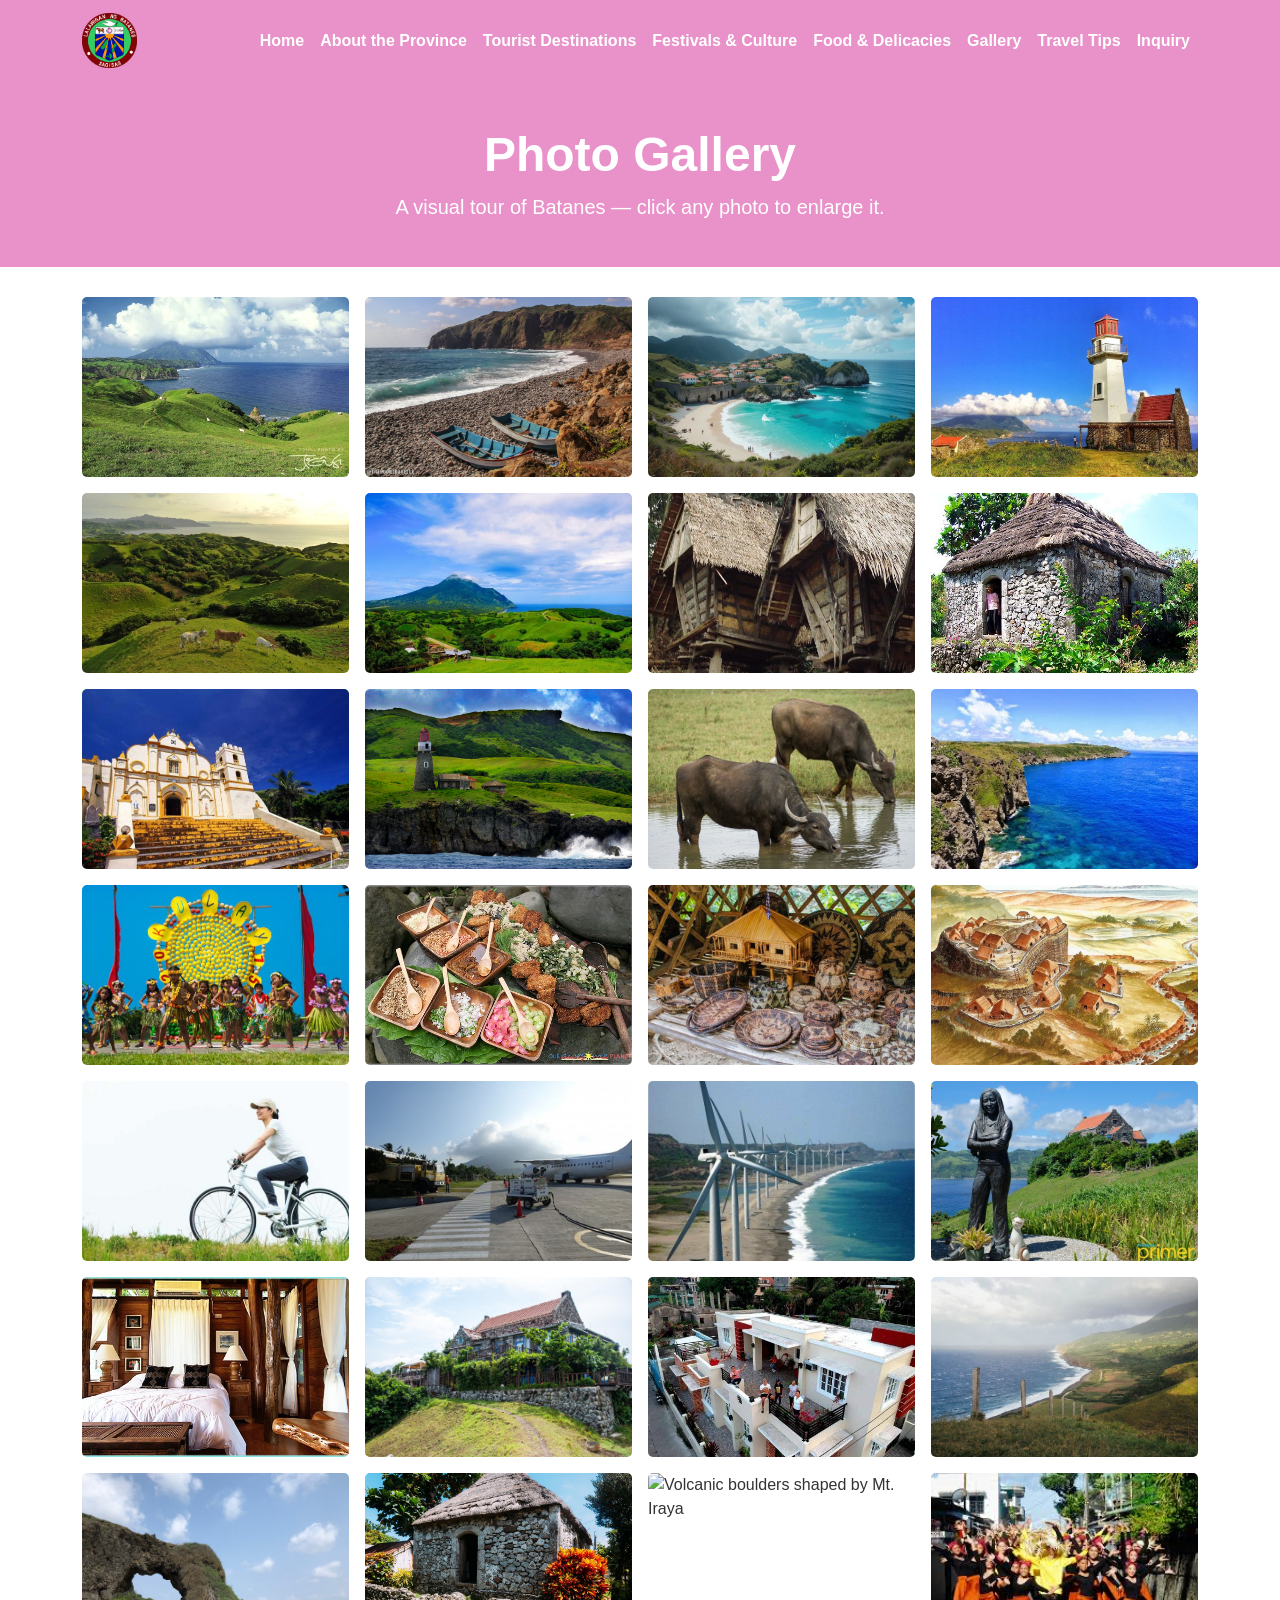
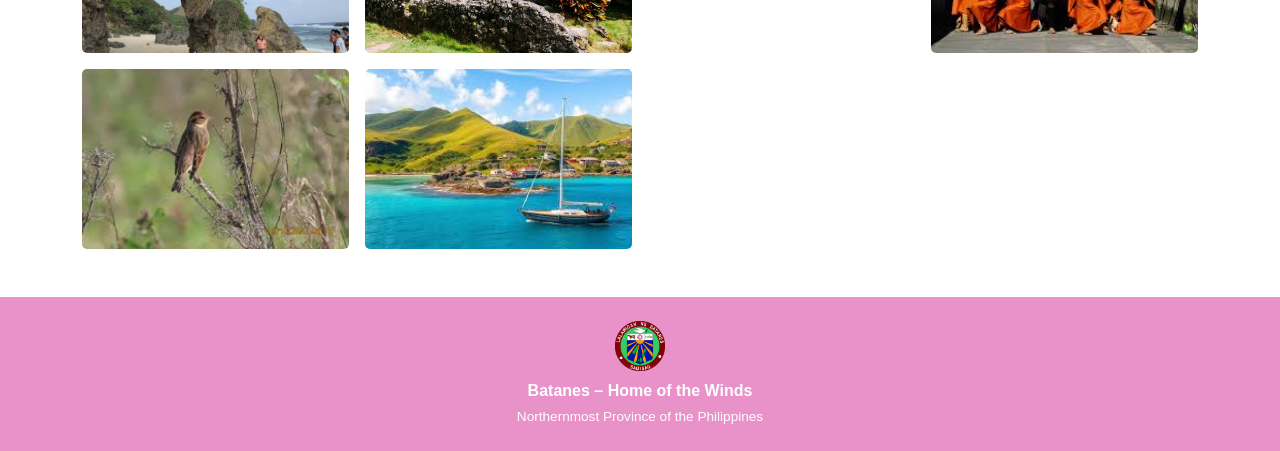
==== gallery.html @ b0724055 "Add files via upload" ====
<!DOCTYPE html>
<html lang="en">
<head>
  <meta charset="utf-8">
  <meta name="viewport" content="width=device-width, initial-scale=1">
  <link rel="stylesheet" href="https://cdn.jsdelivr.net/npm/bootstrap@5.3.3/dist/css/bootstrap.min.css">
  <link rel="stylesheet" href="styles/styles.css">
  <title>Gallery – Batanes</title>
</head>
<body>

<nav class="navbar navbar-expand-lg">
  <div class="container">
    <a class="navbar-brand" href="index.html">
      <img src="media/images/homepage/batanesseal.png" alt="Batanes Seal">
    </a>
    <button class="navbar-toggler" type="button" data-bs-toggle="collapse" data-bs-target="#mainNav">
      <span class="navbar-toggler-icon"></span>
    </button>
    <div class="collapse navbar-collapse" id="mainNav">
      <ul class="navbar-nav ms-auto mb-2 mb-lg-0">
        <li class="nav-item"><a class="nav-link" href="index.html">Home</a></li>
        <li class="nav-item"><a class="nav-link" href="about.html">About the Province</a></li>
        <li class="nav-item"><a class="nav-link" href="destinations.html">Tourist Destinations</a></li>
        <li class="nav-item"><a class="nav-link" href="festivals.html">Festivals &amp; Culture</a></li>
        <li class="nav-item"><a class="nav-link" href="food.html">Food &amp; Delicacies</a></li>
        <li class="nav-item"><a class="nav-link active" href="gallery.html">Gallery</a></li>
        <li class="nav-item"><a class="nav-link" href="traveltips.html">Travel Tips</a></li>
        <li class="nav-item"><a class="nav-link" href="inquiry.html">Inquiry</a></li>
      </ul>
    </div>
  </div>
</nav>

<div class="page-banner text-center">
  <div class="container">
    <h1 class="display-5 fw-bold">Photo Gallery</h1>
    <p class="lead mb-0">A visual tour of Batanes — click any photo to enlarge it.</p>
  </div>
</div>

<div class="container mb-5">

  <!-- GALLERY GRID (built by JS) -->
  <div class="row g-3" id="gallery-grid">
    <!-- filled by script -->
  </div>

  <!-- LIGHTBOX MODAL -->
  <div class="modal fade" id="lightboxModal" tabindex="-1">
    <div class="modal-dialog modal-lg modal-dialog-centered">
      <div class="modal-content bg-dark text-white">
        <div class="modal-header border-0 pb-0">
          <span id="lightbox-counter" class="text-white-50 small"></span>
          <button type="button" class="btn-close btn-close-white ms-auto" data-bs-dismiss="modal"></button>
        </div>
        <div class="modal-body text-center pt-1">
          <img id="lightbox-img" src="" alt="" class="img-fluid rounded" style="max-height:450px;">
          <p id="lightbox-caption" class="mt-3 mb-0 text-white-50"></p>
        </div>
        <div class="modal-footer border-0 justify-content-center">
          <button class="btn btn-outline-light btn-sm" onclick="lightboxPrev()">&#8592; Prev</button>
          <button class="btn btn-outline-light btn-sm" onclick="lightboxNext()">Next &#8594;</button>
        </div>
      </div>
    </div>
  </div>

</div>

<footer class="py-4 mt-5">
  <div class="container text-center">
    <img src="media/images/homepage/batanesseal.png" alt="Batanes Seal" style="height:50px;" class="mb-2">
    <p class="mb-1"><strong>Batanes – Home of the Winds</strong></p>
    <p class="mb-0" style="font-size:0.85rem; color:#fff;">Northernmost Province of the Philippines</p>
  </div>
</footer>

<script src="https://cdn.jsdelivr.net/npm/bootstrap@5.3.3/dist/js/bootstrap.bundle.min.js"></script>
<script>
// Gallery photos array - 30 images
var photos = [
  { src: "media/images/homepage/marlborohills.jpg",       caption: "Marlboro Hills at sunrise"                    },
  { src: "media/images/homepage/boulderbeach.jpg",        caption: "Valugan Boulder Beach"                        },
  { src: "media/images/homepage/sabtang.jpg",             caption: "Sabtang Island coastline"                     },
  { src: "media/images/homepage/lighthouse.jpg",          caption: "Basco Lighthouse at Naidi Hills"              },
  { src: "media/images/homepage/rollinghills.jpg",        caption: "Vayang Rolling Hills, Mahatao"                },
  { src: "media/images/homepage/mt-iraya.jpg",            caption: "Mt. Iraya, Batanes' highest peak"             },
  { src: "media/images/homepage/houseofdakay.jpg",        caption: "The House of Dakay, Sabtang Island"           },
  { src: "media/images/homepage/stonehouse.jpg",          caption: "Traditional Ivatan stone house"               },
  { src: "media/images/homepage/ivana-church.jpg",        caption: "Ivana Church, a National Cultural Treasure"   },
  { src: "media/images/homepage/batanes.jpg",             caption: "Batanes from above"                           },
  { src: "media/images/homepage/wildlife.jpg",            caption: "Wildlife and nature in Batanes"               },
  { src: "media/images/homepage/itbayat.jpg",             caption: "Itbayat Island sea cliffs"                    },
  { src: "media/images/homepage/festival.jpg",            caption: "Batanes Day Festival celebrations"            },
  { src: "media/images/homepage/cuisine.jpg",             caption: "Traditional Ivatan cuisine"                   },
  { src: "media/images/homepage/handicrafts.jpg",         caption: "Ivatan handwoven crafts"                      },
  { src: "media/images/homepage/history.png",             caption: "Historical Batanes"                           },
  { src: "media/images/homepage/activities.jpg",          caption: "Adventure activities in Batanes"              },
  { src: "media/images/homepage/travel-tips.jpg",         caption: "Scenic roads of Batanes"                      },
  { src: "media/images/homepage/responsible-tourism.jpg", caption: "Responsible tourism in Batanes"               },
  { src: "media/images/homepage/accomodation.jpg",        caption: "Accommodation in Basco"                       },
  { src: "media/images/accommodation/header.jpg",         caption: "Batanes guesthouse"                           },
  { src: "media/images/accommodation/homestays.jpg",      caption: "Ivatan homestay experience"                   },
  { src: "media/images/accommodation/inns.jpg",           caption: "Local inns in Basco"                          },
  { src: "media/images/homepage/vayang.jpg",       caption: "Rolling hills in the morning mist"            },
  { src: "media/images/homepage/nakabuang.jpg",             caption: "Nakabuang Arch, Sabtang Island"               },
  { src: "media/images/homepage/stone.jpg",          caption: "Stone house village in Sabtang"               },
  { src: "media/images/homepage/boulders.jpg",        caption: "Volcanic boulders shaped by Mt. Iraya"        },
  { src: "media/images/homepage/parade.jpg",            caption: "Street parade during Batanes Day"             },
  { src: "media/images/homepage/bird.jpg",            caption: "Bird watching in Batanes forests"             },
  { src: "media/images/homepage/islandhopping.jpg",         caption: "Island hopping around Batanes"                }
];

var currentIndex = 0;

// Build gallery grid
var grid = document.getElementById("gallery-grid");
photos.forEach(function(photo, index) {
  var col = document.createElement("div");
  col.className = "col-6 col-md-4 col-lg-3 gallery-item";
  col.innerHTML = '<img src="' + photo.src + '" alt="' + photo.caption + '" onclick="openLightbox(' + index + ')">';
  grid.appendChild(col);
});

// Open lightbox
function openLightbox(index) {
  currentIndex = index;
  updateLightbox();
  var modal = new bootstrap.Modal(document.getElementById("lightboxModal"));
  modal.show();
}

// Update lightbox content
function updateLightbox() {
  document.getElementById("lightbox-img").src = photos[currentIndex].src;
  document.getElementById("lightbox-caption").textContent = photos[currentIndex].caption;
  document.getElementById("lightbox-counter").textContent = (currentIndex + 1) + " / " + photos.length;
}

// Previous photo
function lightboxPrev() {
  currentIndex = (currentIndex - 1 + photos.length) % photos.length;
  updateLightbox();
}

// Next photo
function lightboxNext() {
  currentIndex = (currentIndex + 1) % photos.length;
  updateLightbox();
}

// Keyboard navigation
document.addEventListener("keydown", function(e) {
  var modal = document.getElementById("lightboxModal");
  if (!modal.classList.contains("show")) return;
  if (e.key === "ArrowLeft") lightboxPrev();
  if (e.key === "ArrowRight") lightboxNext();
});
</script>
</body>
</html>
---- styles/styles.css ----
:root {
  --pink: #e991c9;
  --dark-red: #7f0406;
  --light-pink: #fdf0f8;
}

body {
  font-family: Arial, sans-serif;
  color: #333;
}

h1, h2, h3, h4, h5, h6 {
  color: var(--dark-red);
}

/* NAVIGATION */
.navbar {
  background-color: var(--pink);
}

.navbar-brand img {
  height: 55px;
}

.nav-link,
.dropdown-item {
  color: #fff !important;
  font-weight: 600;
}

.nav-link:hover,
.dropdown-item:hover {
  color: #333 !important;
  background-color: transparent !important;
}

.dropdown-menu {
  background-color: var(--pink);
  border: none;
}

.navbar-toggler-icon {
  filter: brightness(10);
}

.hero-img {
  width: 100%;
  height: 420px;
  object-fit: cover;
}

.page-banner {
  background-color: var(--pink);
  padding: 45px 0;
  margin-bottom: 30px;
}

.page-banner h1,
.page-banner p {
  color: #fff;
}

.section-divider {
  border-top: 3px solid var(--pink);
  margin: 25px 0;
}

.card {
  border: 1px solid #ddd;
  box-shadow: 0 2px 6px rgba(0,0,0,0.08);
}

.card:hover {
  transform: translateY(-3px);
  transition: transform 0.2s;
}

.card-img-top {
  height: 200px;
  object-fit: cover;
}

.info-box {
  background-color: var(--light-pink);
  border-left: 5px solid var(--pink);
  padding: 15px 20px;
  border-radius: 4px;
}

.subpage-img {
  width: 100%;
  height: 280px;
  object-fit: cover;
  border-radius: 6px;
  margin-bottom: 20px;
}

.btn-batanes {
  background-color: var(--pink);
  color: #fff;
  border: none;
}

.btn-batanes:hover {
  background-color: var(--dark-red);
  color: #fff;
}

/* GALLERY */
.gallery-item img {
  width: 100%;
  height: 180px;
  object-fit: cover;
  border-radius: 5px;
  cursor: pointer;
  transition: transform 0.2s;
}

.gallery-item img:hover {
  transform: scale(1.03);
}

/* FORM */
.form-control:focus,
.form-select:focus {
  border-color: var(--pink);
  box-shadow: 0 0 0 0.2rem rgba(233, 145, 201, 0.3);
}

/* FOOTER */
footer {
  background-color: var(--pink);
}

footer p,
footer strong {
  color: #fff;
}
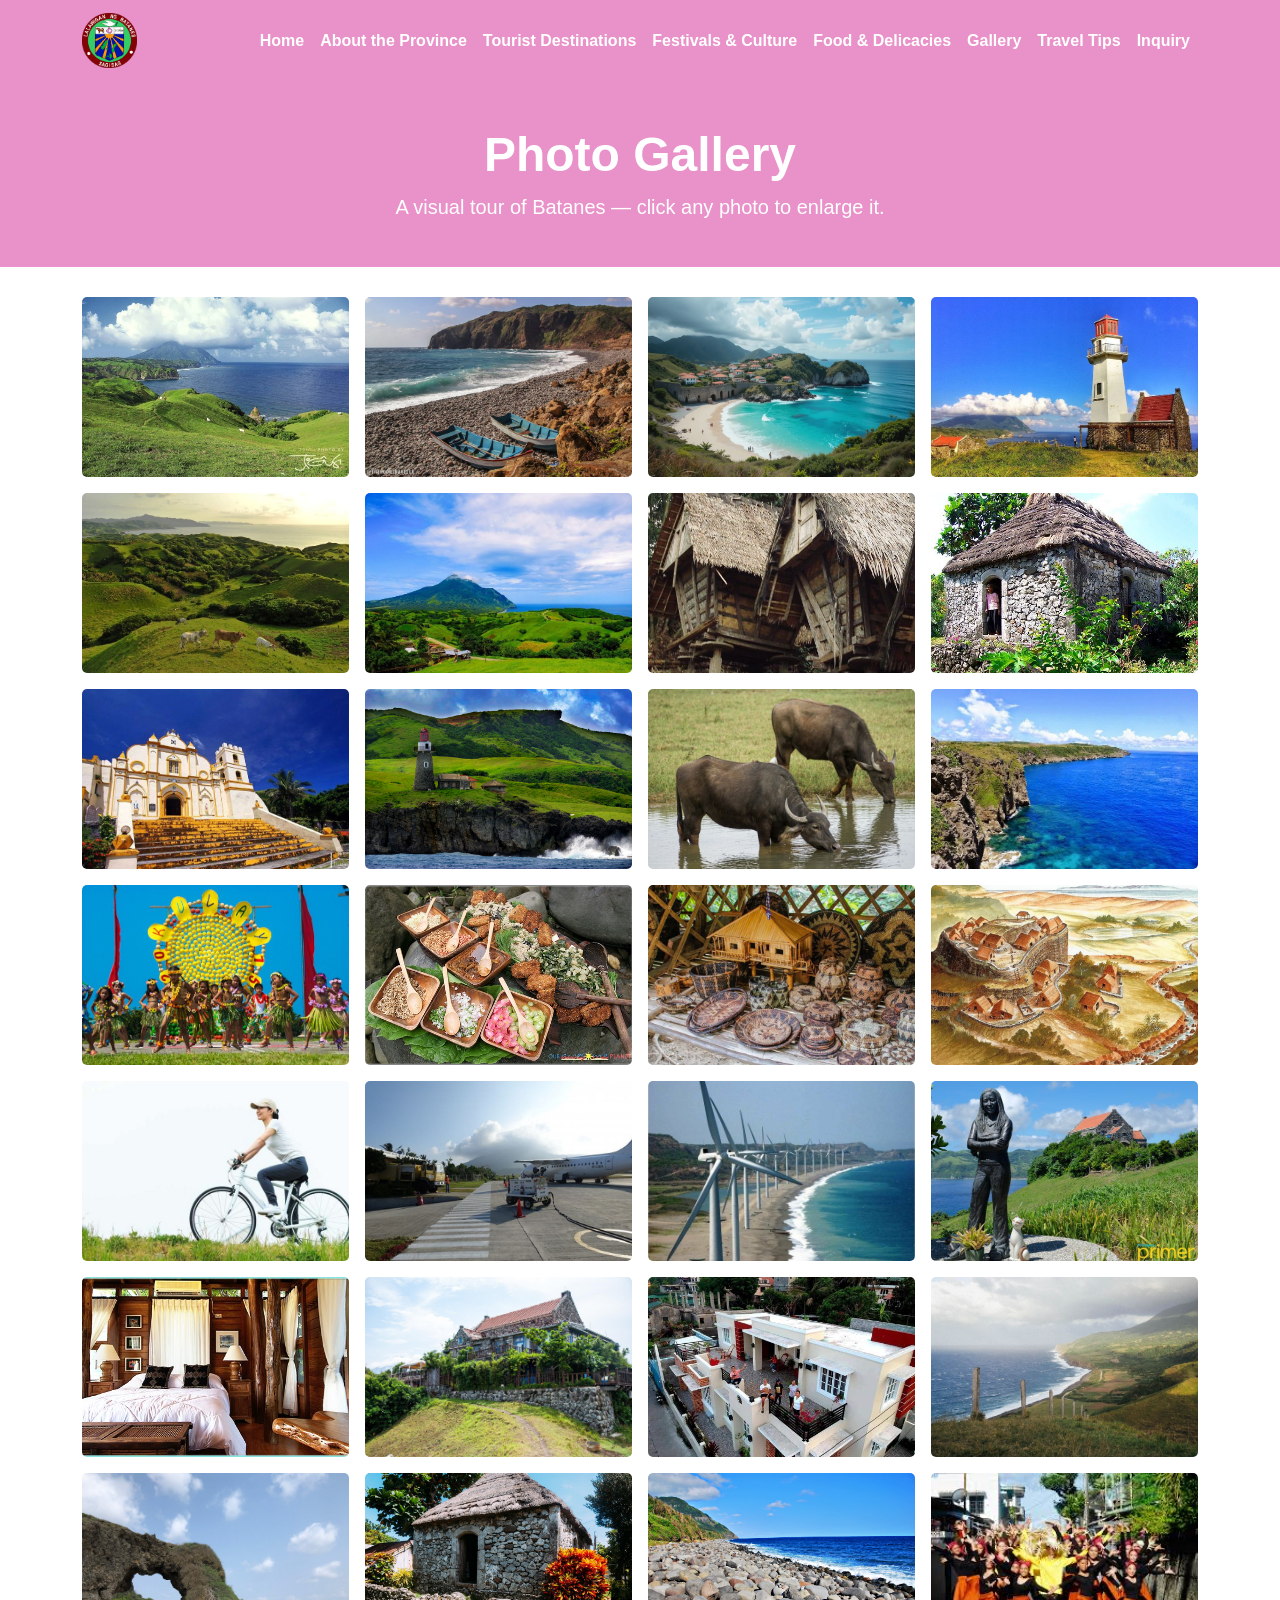
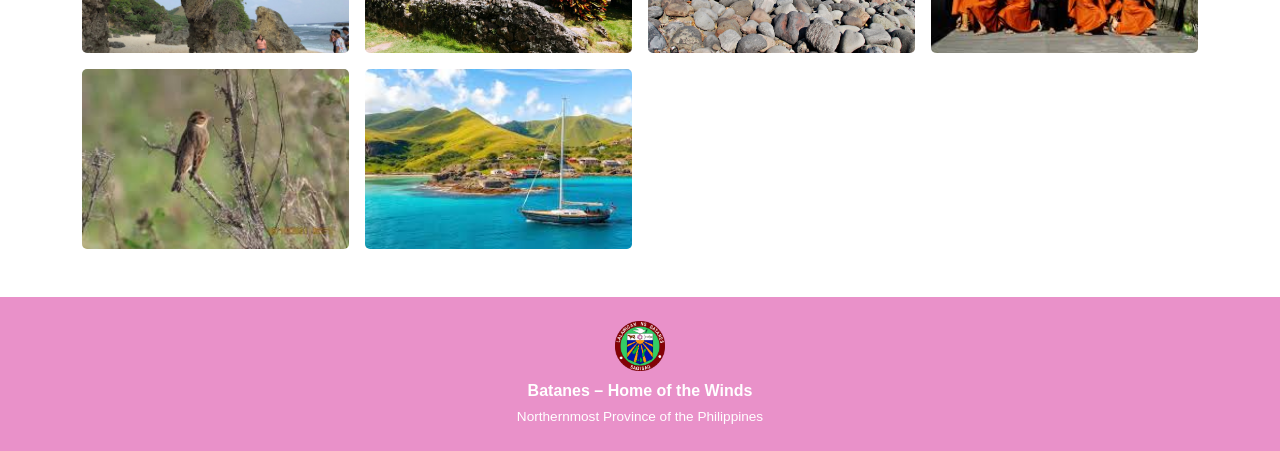
==== commit ebd79254: "Update gallery.html" ====
--- a/gallery.html
+++ b/gallery.html
@@ -106,7 +106,7 @@
   { src: "media/images/homepage/vayang.jpg",       caption: "Rolling hills in the morning mist"            },
   { src: "media/images/homepage/nakabuang.jpg",             caption: "Nakabuang Arch, Sabtang Island"               },
   { src: "media/images/homepage/stone.jpg",          caption: "Stone house village in Sabtang"               },
-  { src: "media/images/homepage/boulders.jpg",        caption: "Volcanic boulders shaped by Mt. Iraya"        },
+  { src: "media/images/homepage/boulders.JPG",        caption: "Volcanic boulders shaped by Mt. Iraya"        },
   { src: "media/images/homepage/parade.jpg",            caption: "Street parade during Batanes Day"             },
   { src: "media/images/homepage/bird.jpg",            caption: "Bird watching in Batanes forests"             },
   { src: "media/images/homepage/islandhopping.jpg",         caption: "Island hopping around Batanes"                }
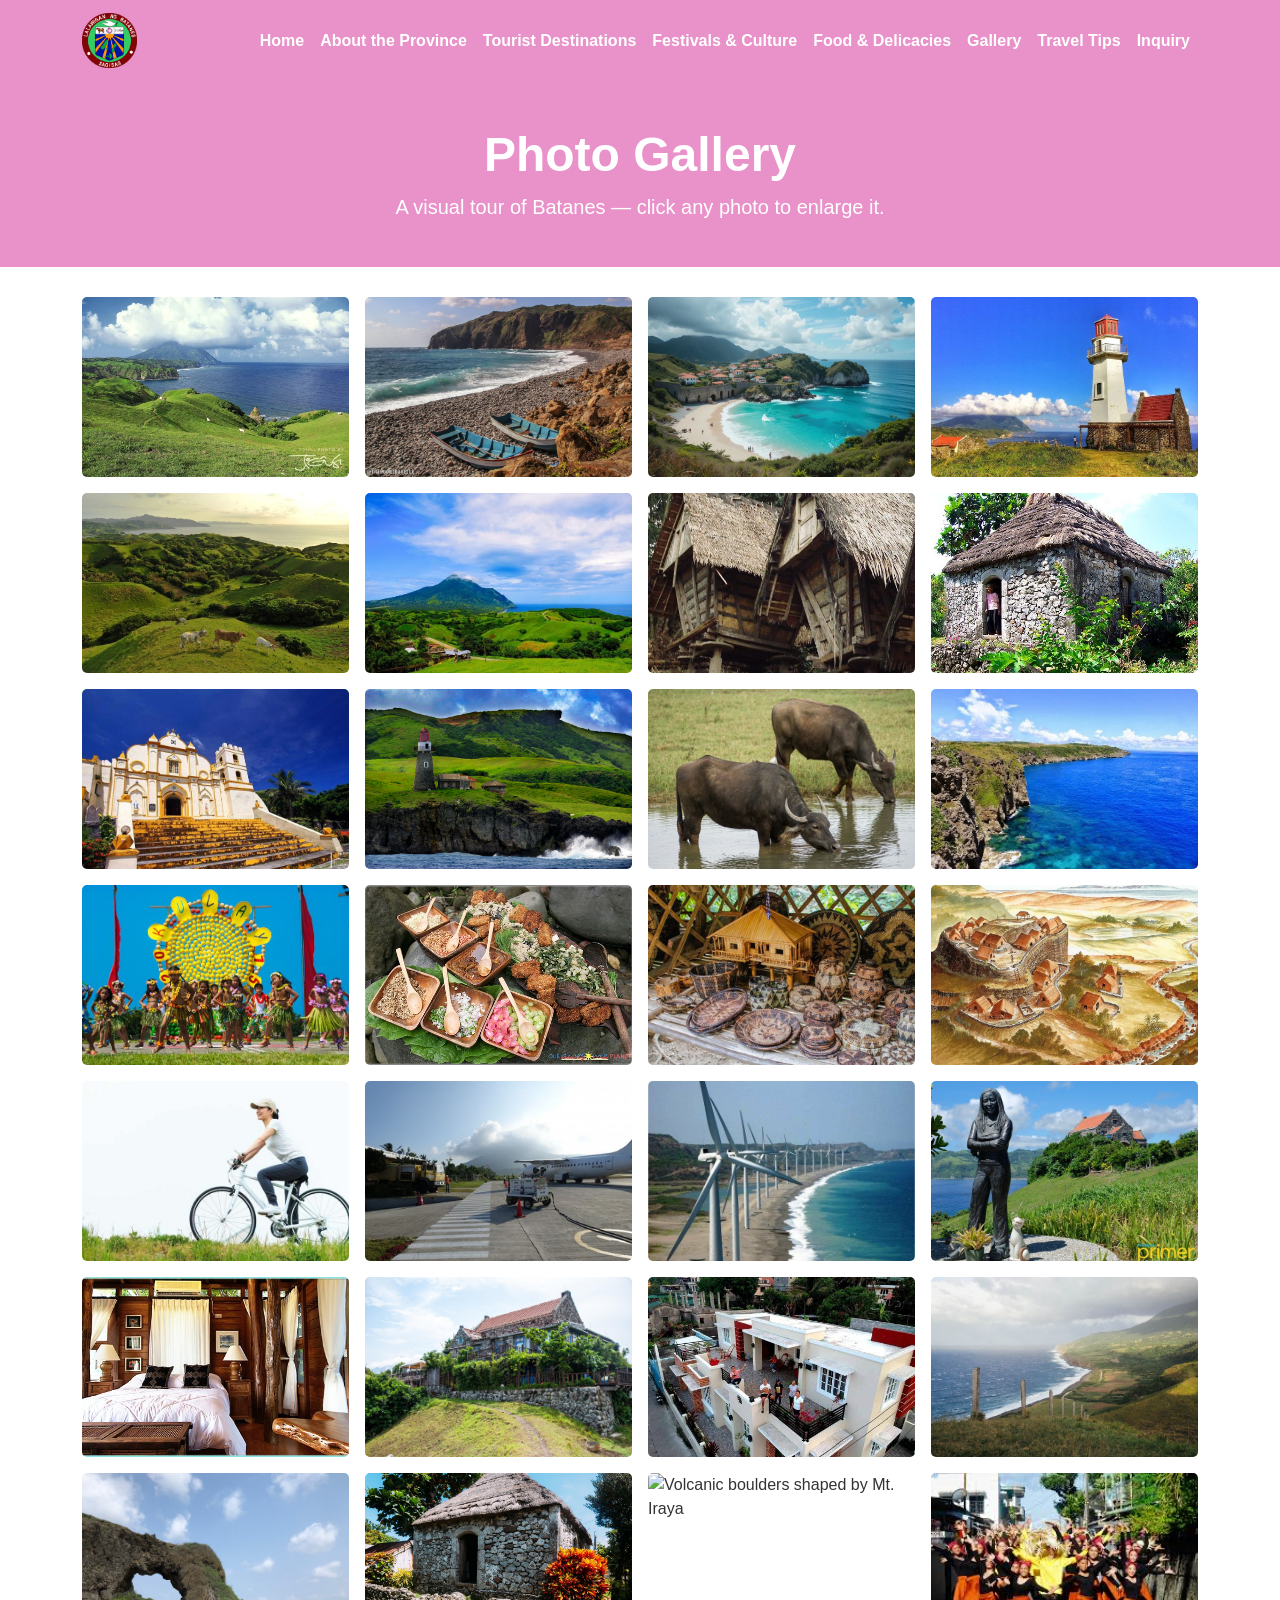
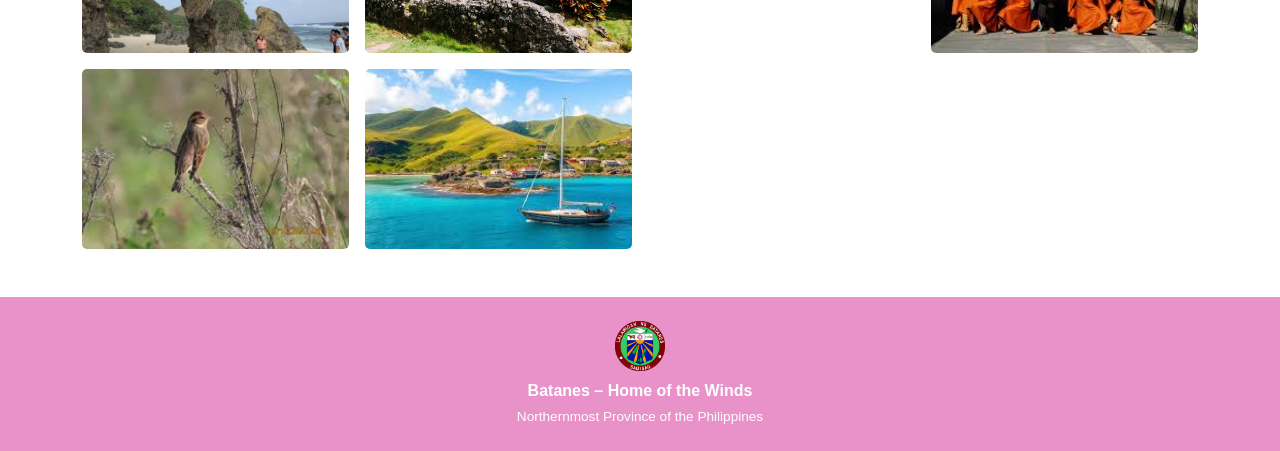
==== commit 559a8579: "Update gallery.html" ====
--- a/gallery.html
+++ b/gallery.html
@@ -106,7 +106,7 @@
   { src: "media/images/homepage/vayang.jpg",       caption: "Rolling hills in the morning mist"            },
   { src: "media/images/homepage/nakabuang.jpg",             caption: "Nakabuang Arch, Sabtang Island"               },
   { src: "media/images/homepage/stone.jpg",          caption: "Stone house village in Sabtang"               },
-  { src: "media/images/homepage/boulders.JPG",        caption: "Volcanic boulders shaped by Mt. Iraya"        },
+  { src: "media/images/homepage/boulders.jpg",        caption: "Volcanic boulders shaped by Mt. Iraya"        },
   { src: "media/images/homepage/parade.jpg",            caption: "Street parade during Batanes Day"             },
   { src: "media/images/homepage/bird.jpg",            caption: "Bird watching in Batanes forests"             },
   { src: "media/images/homepage/islandhopping.jpg",         caption: "Island hopping around Batanes"                }
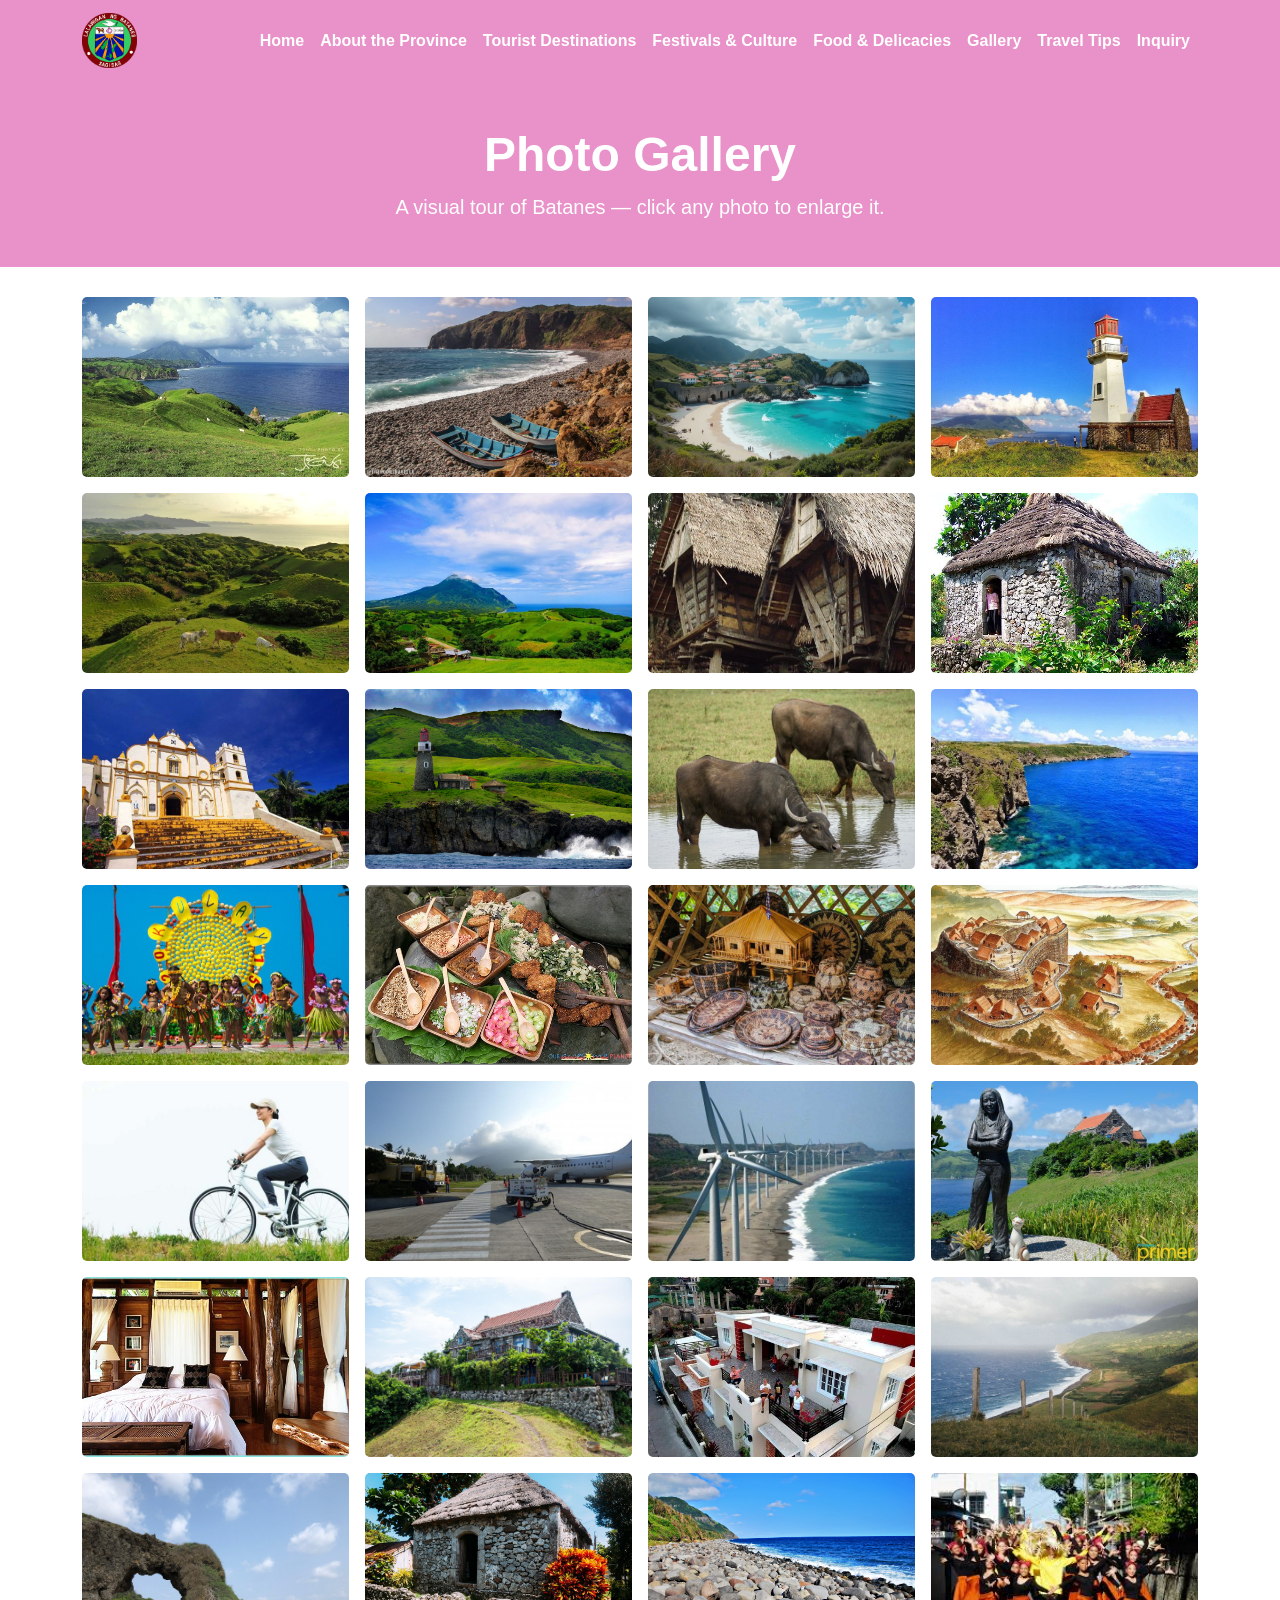
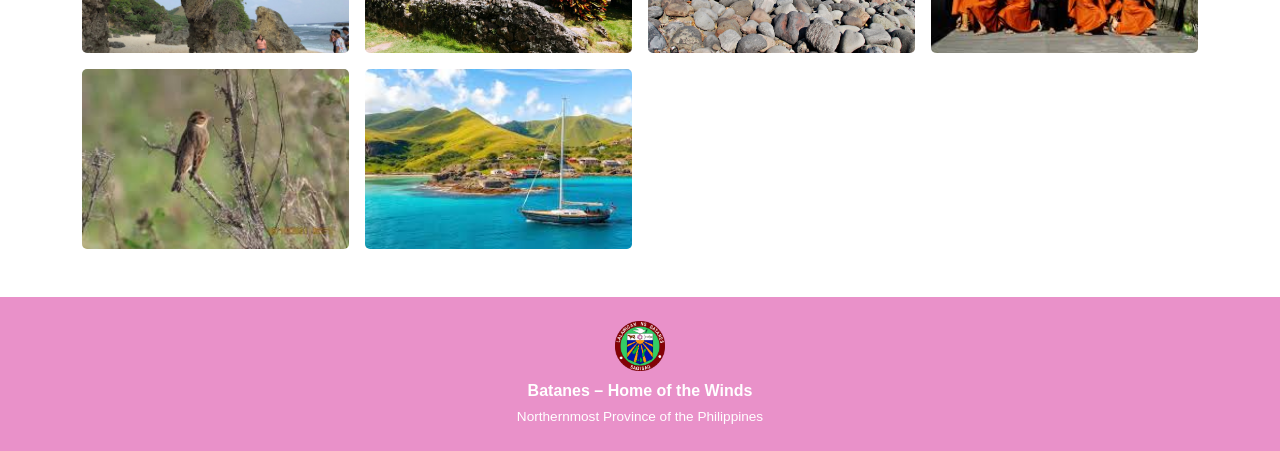
==== commit 4fc71d01: "Update gallery.html" ====
--- a/gallery.html
+++ b/gallery.html
@@ -106,7 +106,7 @@
   { src: "media/images/homepage/vayang.jpg",       caption: "Rolling hills in the morning mist"            },
   { src: "media/images/homepage/nakabuang.jpg",             caption: "Nakabuang Arch, Sabtang Island"               },
   { src: "media/images/homepage/stone.jpg",          caption: "Stone house village in Sabtang"               },
-  { src: "media/images/homepage/boulders.jpg",        caption: "Volcanic boulders shaped by Mt. Iraya"        },
+  { src: "media/images/homepage/boulders.JPG",        caption: "Volcanic boulders shaped by Mt. Iraya"        },
   { src: "media/images/homepage/parade.jpg",            caption: "Street parade during Batanes Day"             },
   { src: "media/images/homepage/bird.jpg",            caption: "Bird watching in Batanes forests"             },
   { src: "media/images/homepage/islandhopping.jpg",         caption: "Island hopping around Batanes"                }
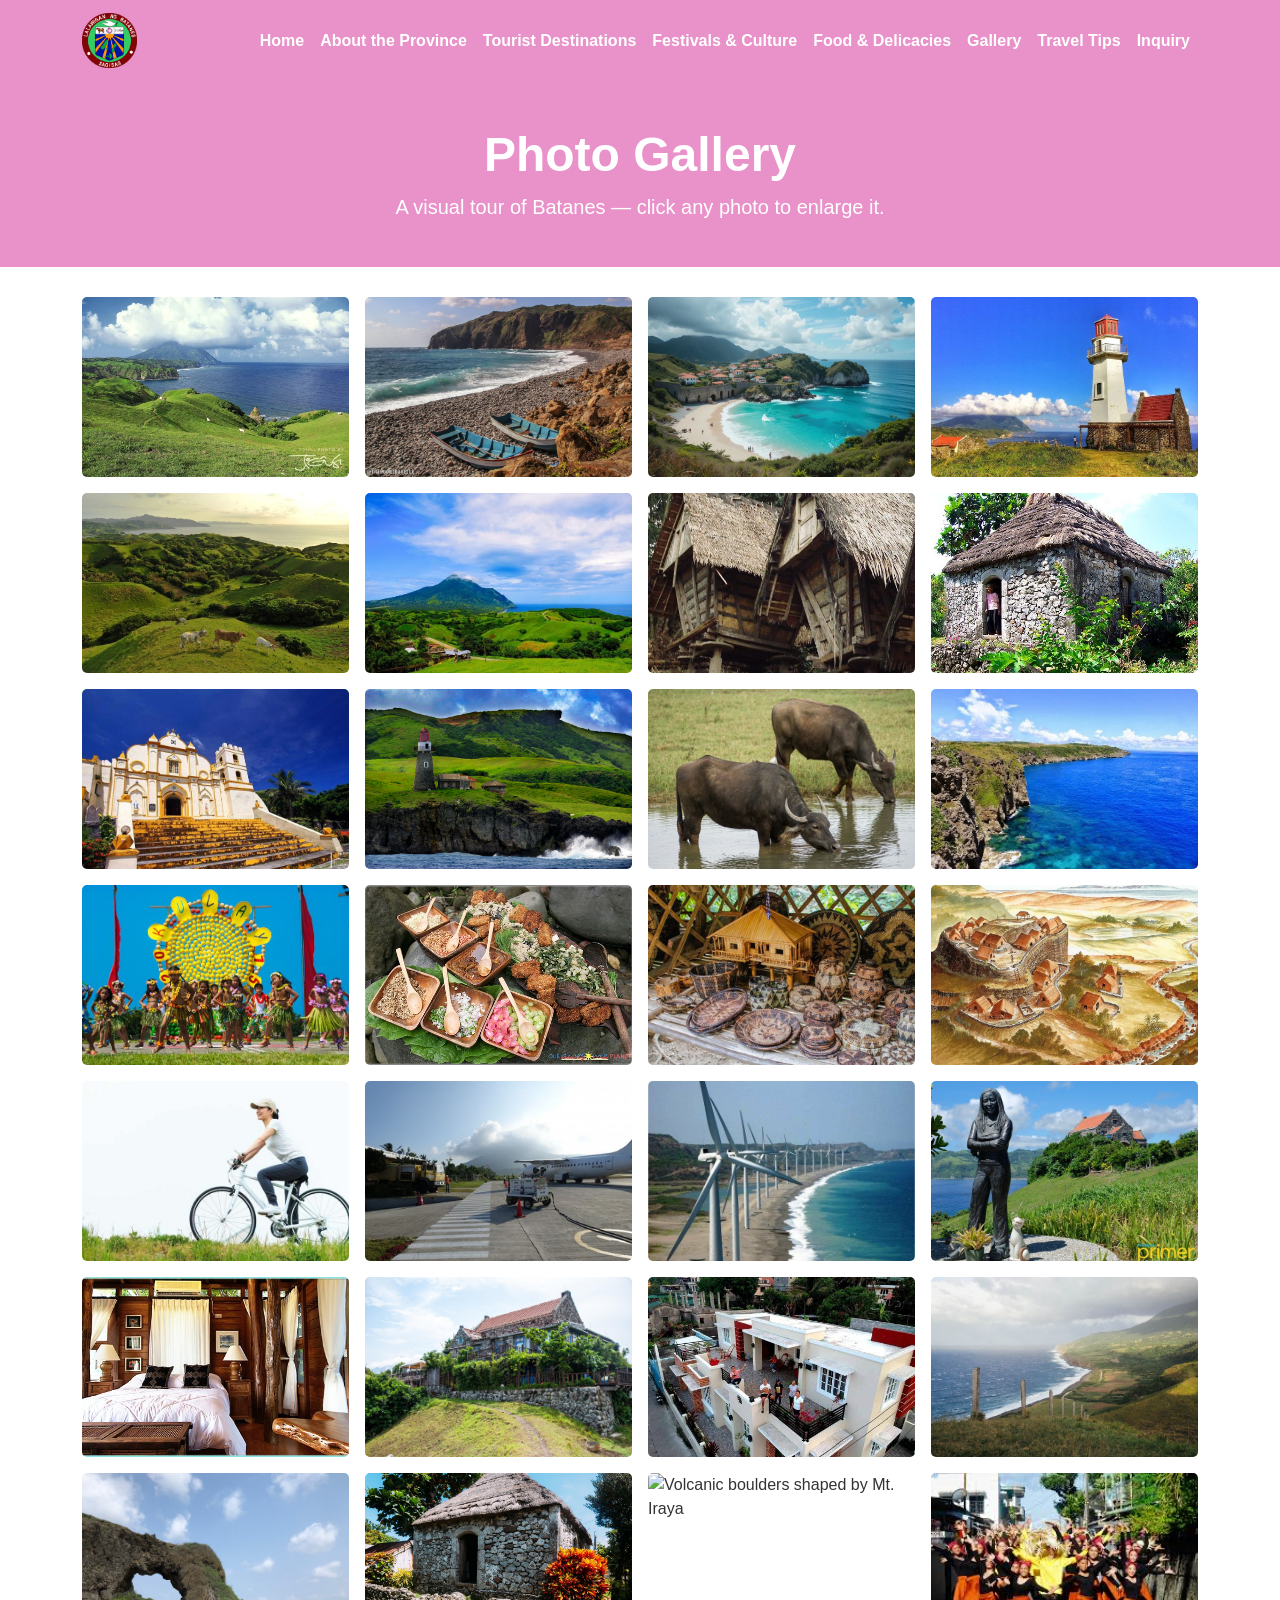
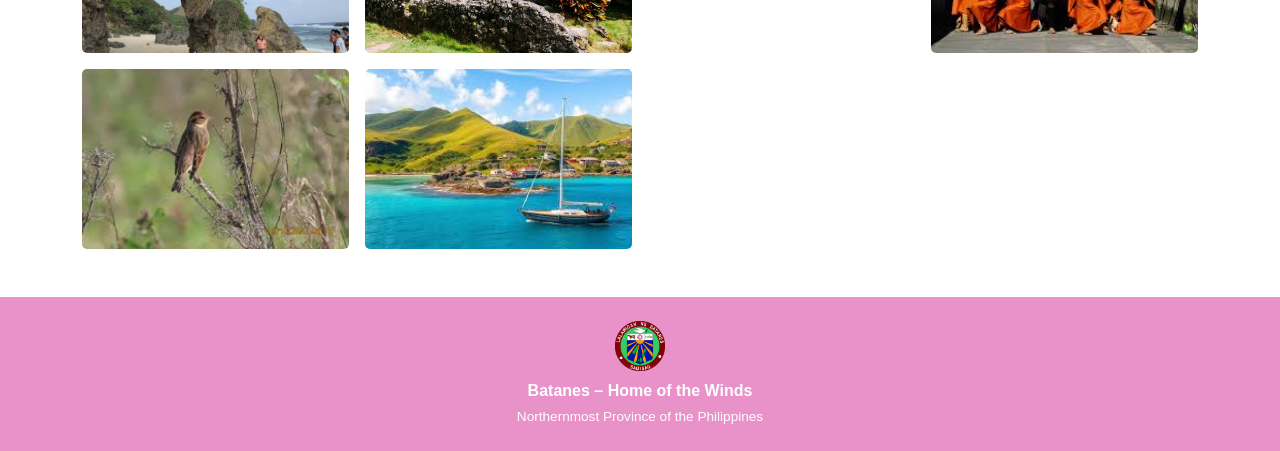
==== commit 8aca1392: "Update gallery.html" ====
--- a/gallery.html
+++ b/gallery.html
@@ -106,7 +106,7 @@
   { src: "media/images/homepage/vayang.jpg",       caption: "Rolling hills in the morning mist"            },
   { src: "media/images/homepage/nakabuang.jpg",             caption: "Nakabuang Arch, Sabtang Island"               },
   { src: "media/images/homepage/stone.jpg",          caption: "Stone house village in Sabtang"               },
-  { src: "media/images/homepage/boulders.JPG",        caption: "Volcanic boulders shaped by Mt. Iraya"        },
+  { src: "media/images/homepage/boulders.jpg",        caption: "Volcanic boulders shaped by Mt. Iraya"        },
   { src: "media/images/homepage/parade.jpg",            caption: "Street parade during Batanes Day"             },
   { src: "media/images/homepage/bird.jpg",            caption: "Bird watching in Batanes forests"             },
   { src: "media/images/homepage/islandhopping.jpg",         caption: "Island hopping around Batanes"                }
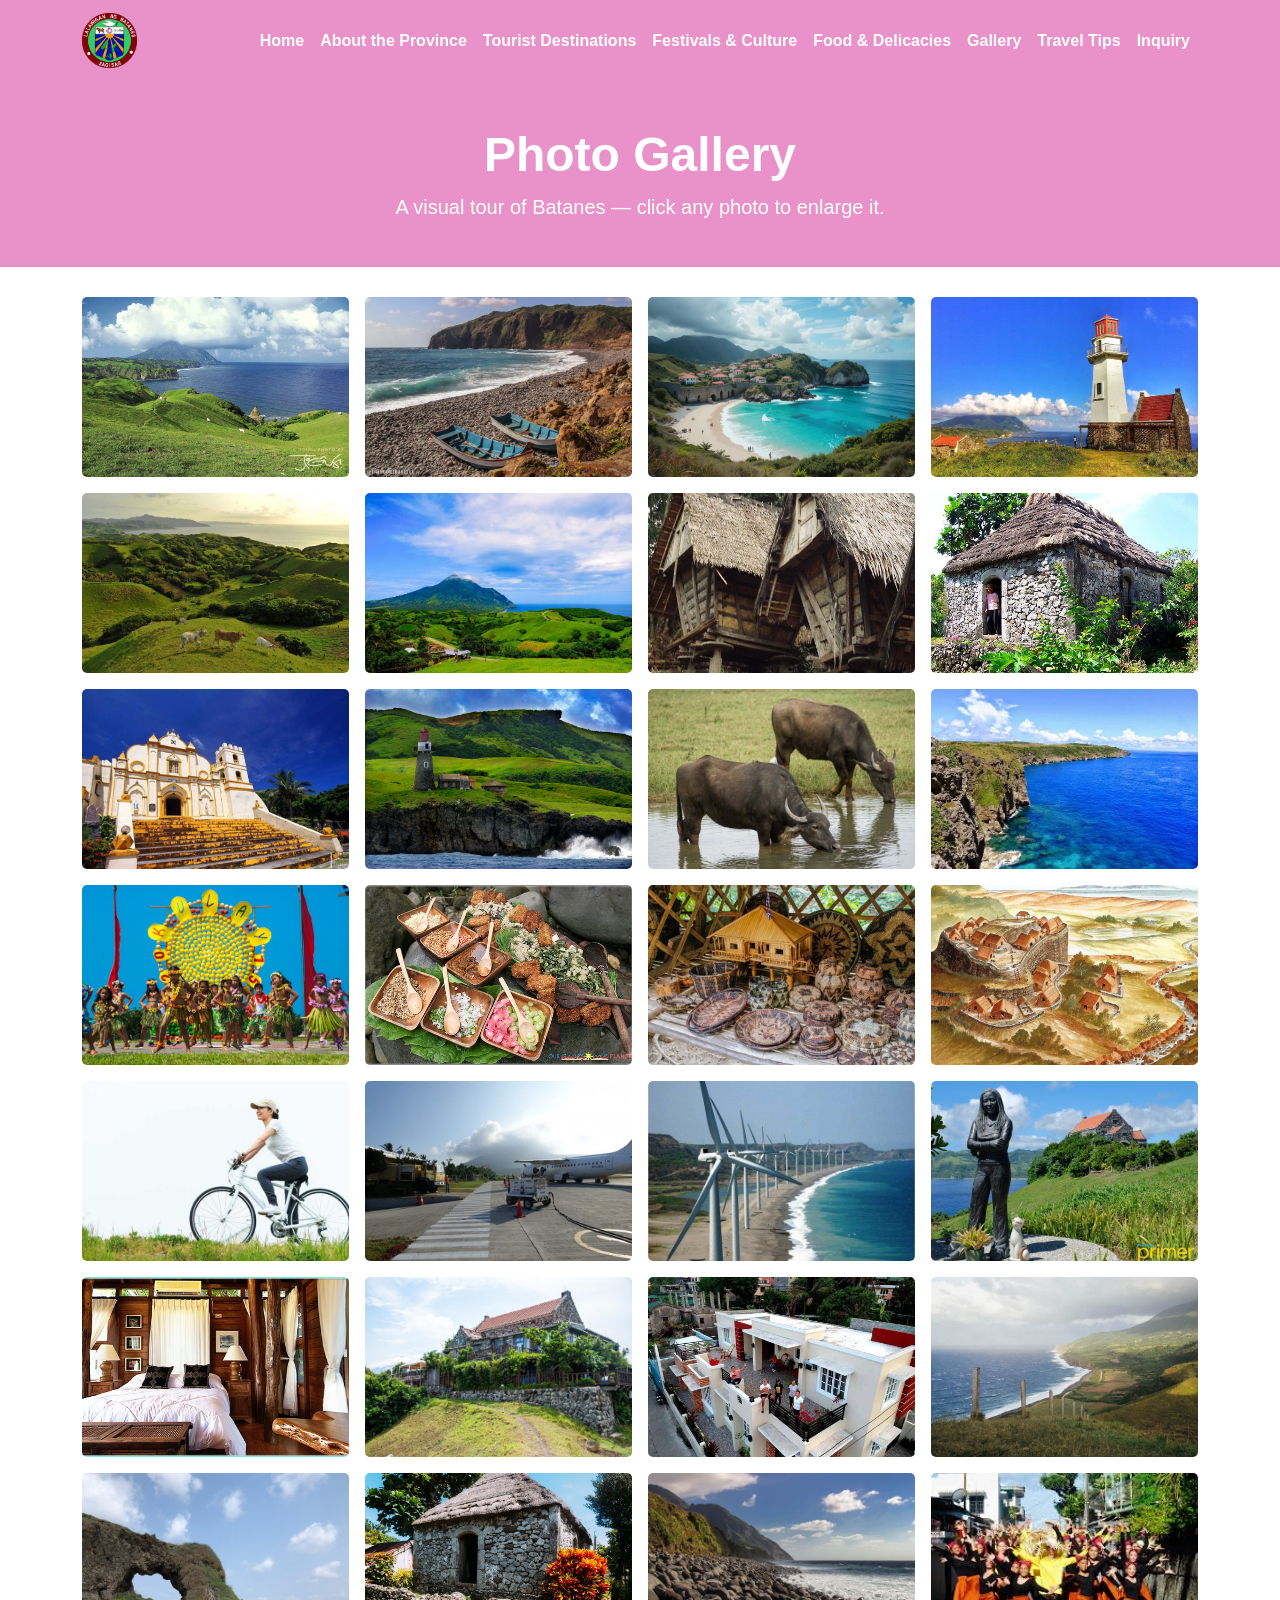
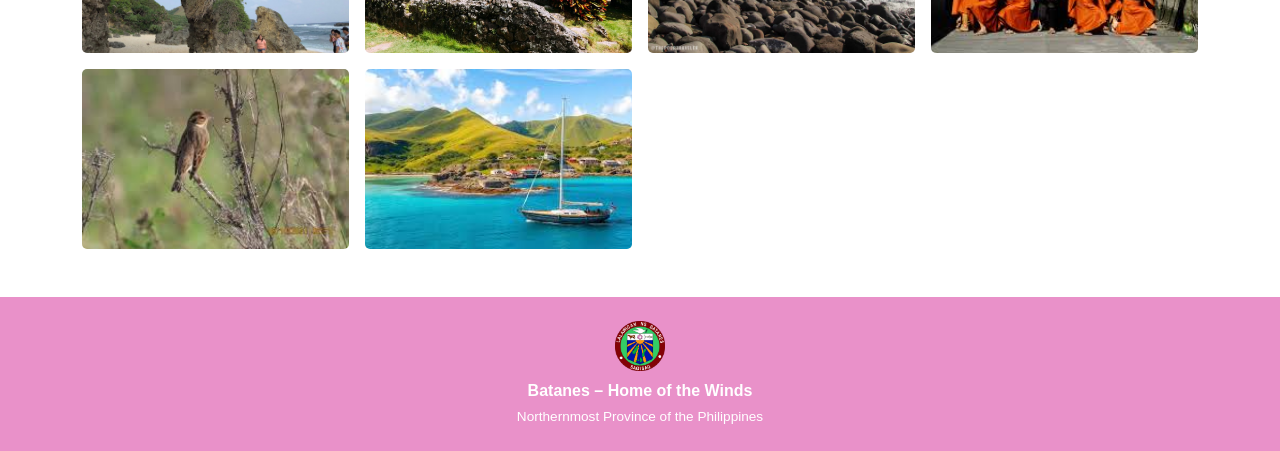
==== commit 231a93c2: "Update gallery.html" ====
--- a/gallery.html
+++ b/gallery.html
@@ -106,7 +106,7 @@
   { src: "media/images/homepage/vayang.jpg",       caption: "Rolling hills in the morning mist"            },
   { src: "media/images/homepage/nakabuang.jpg",             caption: "Nakabuang Arch, Sabtang Island"               },
   { src: "media/images/homepage/stone.jpg",          caption: "Stone house village in Sabtang"               },
-  { src: "media/images/homepage/boulders.jpg",        caption: "Volcanic boulders shaped by Mt. Iraya"        },
+  { src: "media/images/homepage/boulder.jpg",        caption: "Volcanic boulders shaped by Mt. Iraya"        },
   { src: "media/images/homepage/parade.jpg",            caption: "Street parade during Batanes Day"             },
   { src: "media/images/homepage/bird.jpg",            caption: "Bird watching in Batanes forests"             },
   { src: "media/images/homepage/islandhopping.jpg",         caption: "Island hopping around Batanes"                }
